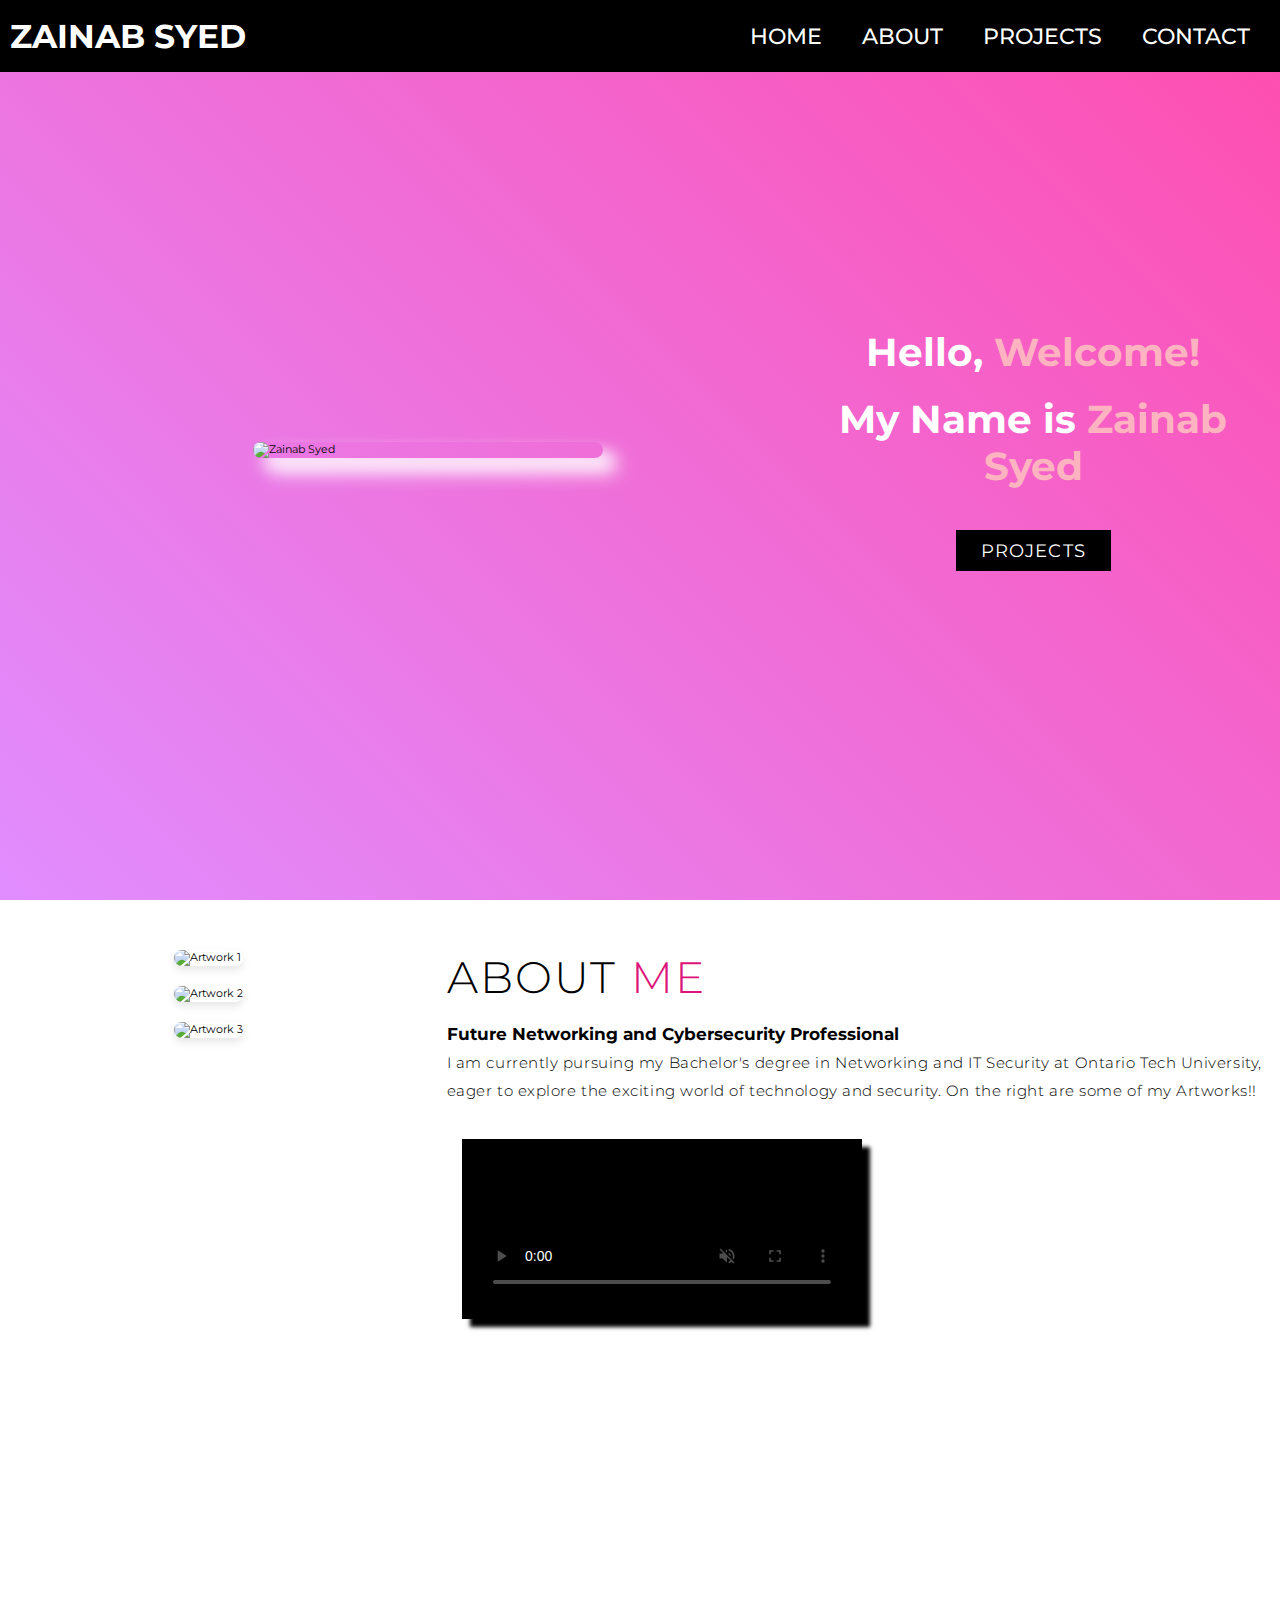
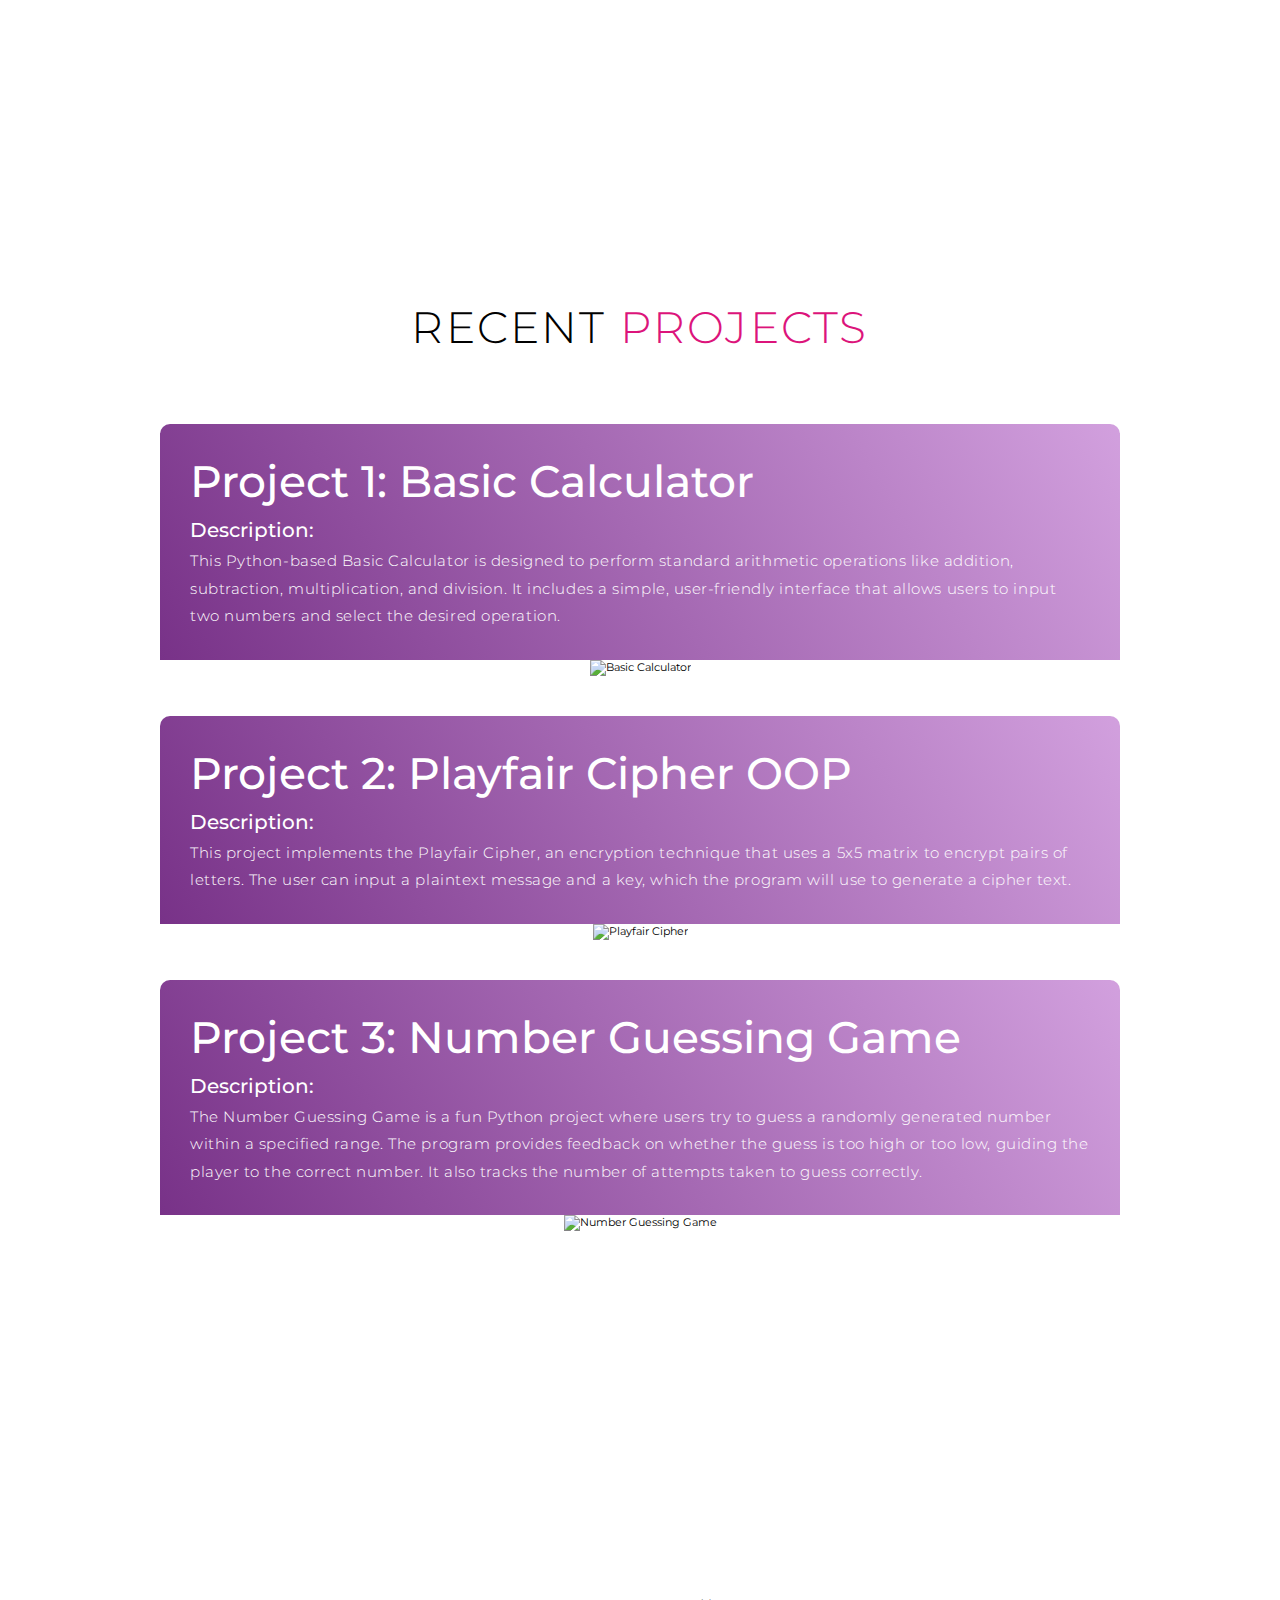
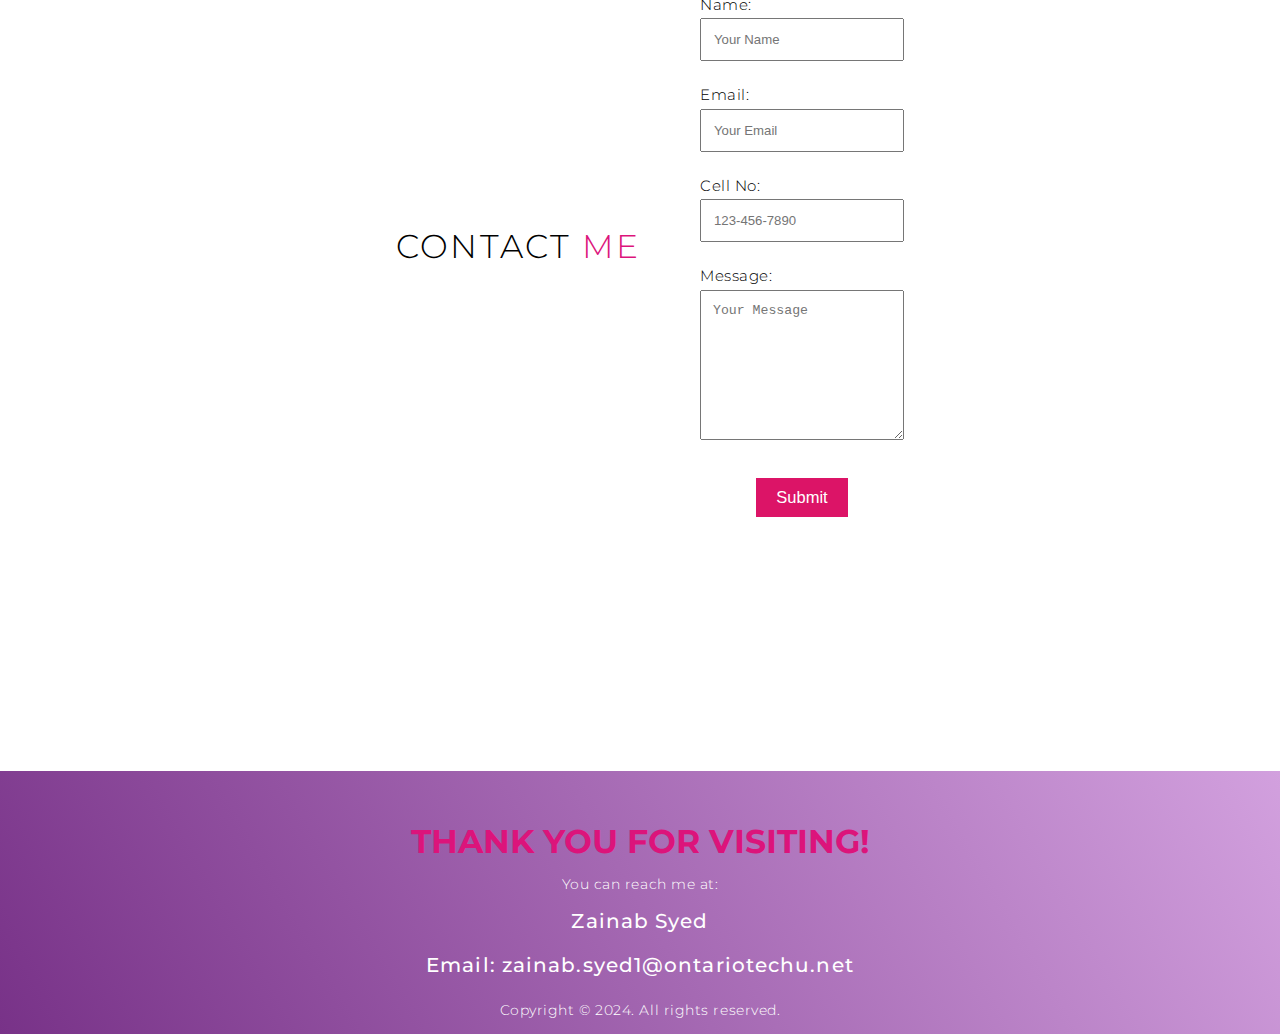
==== index.html @ e5db3ad6 "index.html" ====
<!DOCTYPE html>
<html lang="en">

<head>
    <meta charset="UTF-8" /> <!-- here is the meta info -->
    <meta name="viewport" content="width=device-width, initial-scale=1.0" />
    
    <!-- Main Stylesheet (with global styles and Google Fonts) -->
    <link rel="stylesheet" href="style.css" />

    <!-- Tablet Stylesheet (for screens max-width: 1024px) -->
    <link rel="stylesheet" href="tablet.css" media="screen and (max-width: 1024px)" />

    <!-- Mobile Stylesheet (for screens max-width: 768px) -->
    <link rel="stylesheet" href="mobile.css" media="screen and (max-width: 768px)" />

    <!-- This will be the title of my webpage -->
    <title>My Portfolio (Zainab Syed)</title>

    <!-- Incline CSS for responsive Design and Video Styling -->
    <style>
        /* Here I want the home section to be linear gradient */
        .home {
            background: linear-gradient(45deg, #e18dff, hsl(327, 100%, 65%));
        }

        /* Stack the "About" section columns vertically on smaller screen for a responsive design */
        @media (max-width: 768px) {

            .about .colLeft,
            .about .colRight {
                flex-direction: column;
            }
        }
    /*Creating Video size and background color, doing some styling for the video element*/
        video {
            width: 400px;
            padding: 15px;
            margin: 15px;
            background-color: black;
            border: 2px whitesmoke;
            box-shadow: 8px 8px 4px black;
        }
    </style>
</head>

<body>
    <!-- Start Header Section - This section contains the navigation menu and logo-->
    <header id="header">
        <div class="header container">
            <div class="navBar">
                <div class="logo">
                    <h1>Zainab Syed</h1>
                </div>
                <nav class="navList">
                    <div class="navLines">
                        <div class="bar"></div>
                    </div>
                    <ul>
                        <!-- Here are the navigation links within this unordered list -->
                        <li><a href="#home" class="navLink scrollto active"> <span>Home</span></a></li>
                        <li><a href="#about" class="navLink scrollto"><span>About</span></a></li>
                        <li><a href="#projects" class="navLink scrollto"> <span>Projects</span></a></li>
                        <li><a href="#contact" class="navLink scrollto"> <span>Contact</span></a></li>
                    </ul>
                </nav>
            </div>
        </div>
    </header>
    <!-- End Header -->
    
    <!-- Home Section - Includes the Introduction and an image of me-->
    <section id="home" class="home">
        <div class="home container">
            <!-- Left side: Image -->
            <div class="home-left">
                <img src="IMG_8223.PNG" alt="Zainab Syed" class="profile-img">

            </div>
            <!-- Right side: The introduction text and Button -->
            <div class="home-right">
                <h1 class="heading1">Hello, <span>Welcome!</span></h1>
                <h1 class="heading2">My Name is <span>Zainab Syed</span></h1>
                <a href="#projects" class="btn">Projects</a>
            </div>
        </div>
    </section>
    <!-- End Home Section -->

    <!-- About Section - this will include some personal info about me, include some of my artworks-->
    <section id="about">
        <div class="about container">
            <div class="colLeft">
                <!-- This section will be my artworks, linked them -->
                <h2 class="artworks-title"></h2>
                <div class="artwork-images">
                    <img src="IMG_0748 (1).PNG" alt="Artwork 1" class="artwork-img">
                    <img src="IMG_0749.PNG" alt="Artwork 2" class="artwork-img">
                    <img src="IMG_0750.PNG" alt="Artwork 3" class="artwork-img">
                </div>
            </div>
            <div class="colRight">
                <!-- here there will be some personal info (mostly in the video) but will talk about my current education-->
                <h1 class="sectionTitle">About <span>Me</span></h1>
                <article>
                    <h2>Future Networking and Cybersecurity Professional</h2>
                    <p>I am currently pursuing my Bachelor's degree in Networking and IT Security at Ontario Tech
                        University, eager to explore the exciting world of technology and security.

                        On the right are some of my Artworks!!</p>
                </article>
                <!-- End About Section -->

                <!-- Video Section, this is where I add my intro video -->
                <video controls muted poster="poster-image.jpg">
                    <source src="./video/IMG_0743.mp4" type="video/mp4">
                </video>
            </div>
        </div>
    </section>
    <!-- End the About section -->


    <!-- Projects Section - Here will showcase some of my recent projects done in Python -->
    <section id="projects">
        <div class="projects container">
            <div class="projectsHeader">
                <h1 class="sectionTitle">Recent <span>Projects</span></h1>
            </div>
            <div class="allProjects">
                <!-- My first project is the basic calculator -->
                <div class="projectItem">
                    <div class="projectInfo">
                        <h1>Project 1: Basic Calculator</h1>
                        <h2>Description:</h2>
                        <p>This Python-based Basic Calculator is designed to perform standard arithmetic operations like
                            addition, subtraction, multiplication, and division. It includes a simple, user-friendly
                            interface that allows users to input two numbers and select the desired operation.
                        </p>
                    </div>
                    <div class="projectImg"> <!-- the image to my first project -->
                        <img src="Project 1.png" alt="Basic Calculator" />
                    </div>
                </div>
                <div class="projectItem">
                    <div class="projectInfo">
                        <h1>Project 2: Playfair Cipher OOP</h1>
                        <h2>Description:</h2>
                        <p>This project implements the Playfair Cipher, an encryption technique that uses a 5x5 matrix
                            to encrypt pairs of letters. The user can input a plaintext message and a key, which the
                            program will use to generate a cipher text.</p>
                    </div>
                    <!-- My second project is Playfair Cipher -->
                    <div class="projectImg">
                        <img src="Project 2.png" alt="Playfair Cipher" />
                    </div>
                </div>
                <!-- My third project is a Number Guessing Game!!:) -->
                <div class="projectItem">
                    <div class="projectInfo">
                        <h1>Project 3: Number Guessing Game</h1>
                        <h2>Description:</h2>
                        <p>The Number Guessing Game is a fun Python project where users try to guess a randomly
                            generated number within a specified range. The program provides feedback on whether the
                            guess is too high or too low, guiding the player to the correct number. It also tracks the
                            number of attempts taken to guess correctly.
                        </p>
                    </div>
                    <div class="projectImg">
                        <img src="Project 3.png" alt="Number Guessing Game" />
                    </div>
                </div>
            </div>
        </div>
    </section>
    <!-- End Projects Section -->

    <!-- Contact Section - this will allow the visitors to send messages -->
    <section id="contact">
        <div class="contact container">
            <!-- The title at the top -->
            <div class="contactTitle">
                <h1 class="sectionTitle">Contact <span>Me</span></h1>
            </div>

            <!-- Contact Form -->
            <div class="contactItems">
                <div class="contactItem">
                    <div class="contactInfo">
                        <form action="#" method="post" class="phpEmailForm">
                            <p>Name:</p>
                            <input type="text" name="name" placeholder="Your Name" required />
                            <p>Email:</p>
                            <input type="email" name="email" placeholder="Your Email" required />
                            <p>Cell No:</p>
                            <input type="tel" name="cell" placeholder="123-456-7890" required
                                pattern="[0-9]{3}-[0-9]{3}-[0-9]{4}" />
                            <p>Message:</p>
                            <textarea style="height: 150px" name="message" placeholder="Your Message"
                                required></textarea>
                            <div class="button">
                                <button class="button" type="submit">Submit</button>
                            </div>
                        </form>
                    </div>
                </div>
            </div>
        </div>
    </section>
    <!-- end the contacts section -->

    <!-- Footer Section - Contact info and the Copyright -->
    <footer id="footer">
        <div class="footer container">
            <div class="logo">
                <h1><span>Thank You for Visiting!</span></h1>
                <p>You can reach me at:</p>
            </div>
            <h2>Zainab Syed</h2>
            <h2>Email: zainab.syed1@ontariotechu.net</h2>
            <p>Copyright © 2024. All rights reserved.</p>
        </div>
    </footer>
    <!-- End Footer -->

    <!-- JavaScript for the navigation bar and scrolling effects -->
    <script>
        //toggle mobile navigation menu
        const navLines = document.querySelector(".header .navBar .navList .navLines");
        const menuItem = document.querySelectorAll(".header .navBar .navList ul li a");
        const head = document.querySelector(".header.container");
        const mobileMenu = document.querySelector(".header .navBar .navList ul");

        navLines.addEventListener("click", () => {
            navLines.classList.toggle("active");
            mobileMenu.classList.toggle("active");
        });

        //here we change the header background color on scroll
        document.addEventListener("scroll", () => {
            var scrollPosition = window.scrollY;
            if (scrollPosition < 250) {
                head.style.backgroundColor = "transparent";
            } else {
                head.style.backgroundColor = "#29323c";
            }
        });

        //here we close mobile menu when a navigation link is clicked
        menuItem.forEach((item) => {
            item.addEventListener("click", () => {
                mobileMenu.classList.toggle("active");
                navLines.classList.toggle("active");
            });
        });
    </script>
</body>
</html>
<!-- end of my portfolio:) -->
---- style.css ----
@import "https://fonts.googleapis.com/css?family=Montserrat:300,400,700&display=swap";

* {
    box-sizing: border-box;
    padding: 0;
    margin: 0;
}

html {
    font-size: 11px;
    scroll-behavior: smooth;
    font-family: "Montserrat", sans-serif;
}

.container {
    min-height: 100vh;
    width: 100%;
    align-items: center;
    justify-content: center;
    display: flex;
}

a {
    text-decoration: none;
}

img {
    object-fit: cover;
    height: 100%;
    width: 100%;
}

p {
    color: black;
    font-size: 1.4rem;
    line-height: 2.5rem;
    font-weight: 300;
    margin-top: 5px;
    letter-spacing: 0.05rem;
}

.sectionTitle {
    font-size: 4rem;
    font-weight: 300;
    color: black;
    margin-bottom: 10px;
    text-transform: uppercase;
    letter-spacing: 0.2rem;
    text-align: center;
}

.sectionTitle span {
    color: rgb(220, 20, 123);
}

.btn {
    display: inline-block;
    padding: 10px 30px;
    color: white;
    background-color: transparent;
    border: 2px solid #650a80;
    font-size: 2rem;
    text-transform: uppercase;
    letter-spacing: 0.1rem;
    margin-top: 30px;
    transition: 0.3s ease;
    transition-property: background-color, color;
}

.btn:hover {
    color: white;
    background-color: rgb(220, 20, 103);
}

.logo h1 {
    font-size: 3rem;
    text-transform: uppercase;
    color: white;
}

.logo h1 span {
    color: rgb(220, 20, 123);
}

/* Header section */
#header {
    position: fixed;
    z-index: 1000;
    left: 0;
    top: 0;
    width: 100vw;
    height: auto;
    background-color: black;
    /* Set top bar to black */
}

#header .header {
    min-height: 8vh;
}

#header .navBar {
    display: flex;
    align-items: center;
    justify-content: space-between;
    width: 100%;
    height: 100%;
    max-width: 1300px;
    padding: 0 10px;
}

#header .navList ul {
    list-style: none;
    display: flex;
    flex-direction: row;
}

#header .navList ul a {
    font-size: 2rem;
    font-weight: 500;
    text-decoration: none;
    color: white;
    text-transform: uppercase;
    padding: 20px;
    display: block;
}

#header .navList ul li:hover a {
    color: rgb(220, 20, 163);
}
/*End header Section*/

/*Home Section*/
.home.container {
    display: flex;
    justify-content: space-between;
    /* Ensures space between image and text */
    align-items: center;
    /* Centers content vertically */
    padding: 50px;
    /* Add padding around the content */
    height: 100vh;
    /* Full viewport height */
}

/* Left side: Image container */
.home-left {
    flex: 1;
    /* Takes up equal space on the left */
    display: flex;
    justify-content: center;
    align-items: center;
}

.home-left .profile-img {
    max-width: 100%;
    /* Ensures the image is responsive */
    height: auto;
    border-radius: 10px;
    /*adds rounded corners */
    max-width: 350px;
    /* Adjust the maximum width of the image */
}

/* Right side - Text and button container */
.home-right {
    flex: 0.5;
    /* Takes up equal space on the right */
    text-align: center;
    /* Aligns text to the right */
}

/* Adjusted the font size for both headings */
#home .heading1,
#home .heading2 {
    margin-bottom: 20px;
    /* Increased spacing between headings */
    color: white;
    font-size: 3.5rem;
    /* Slightly smaller font size */
    font-weight: bold;
}

/* Styling for the button */
#home .btn {
    margin-top: 20px;
    padding: 10px 25px;
    font-size: 1.6rem;
    color: white;
    background-color: rgb(0, 0, 0);
    border: none;
    text-transform: uppercase;
    transition: background-color 0.3s ease;
}

#home .btn:hover {
    background-color: rgb(220, 20, 103);
}

/* Media query for responsiveness on smaller screens */
@media (max-width: 768px) {
    .home.container {
        flex-direction: column;
        /* Stacks content vertically on smaller screens */
    }

    .home-right {
        text-align: center;
        /* Centers text on smaller screens */
    }

    .home-left {
        margin-bottom: 20px;
        /* Adds space below the image on small screens */
    }
}

/* Home Section Styles */

/* White and Pink Shadow for Image in Home Page */
.home-left img {
    max-width: 500px;
    /* Ensure the image is responsive */
    height: auto;
    border-radius: 10px;
    box-shadow: 10px 10px 15px rgba(255, 255, 255, 0.8),
        15px 15px 20px rgba(255, 255, 255, 0.8);
    /* White and pink shadow */
    margin-right: 30px;
    /* Adds space between the image and the text */
}

/* Text size increase in Home Page */
.home-right h1 {
    font-size: 7rem;
    /* Increase the size of the "Hello, Welcome" text */
    color: white;
}

.home-right h1 span {
    color: rgb(255, 179, 192);
    /* Make "Welcome" and "Zainab Syed" in pink */
}

.home-right a.btn {
    font-size: 2.5rem;
    /* Increase button text size */
    margin-top: 20px;
    padding: 15px 40px;
    border: 2px solid #ff77a0;
    /* Pink border */
    color: white;
    background-color: transparent;
}

.home-right a.btn:hover {
    background-color: #ff77a0;
    /* Pink hover effect */
    color: white;
}

/* Footer Font Color to White */
#footer h2,
#footer p,
#footer h1 {
    color: white;
    /* Ensure all footer text is white */
}

#footer h2 {
    font-size: 1.8rem;
    font-weight: 500;
    letter-spacing: 0.1rem;
    margin-top: 10px;
    margin-bottom: 10px;
}

#footer p {
    font-size: 1.3rem;
    margin-top: 10px;
}

#footer .logo h1 {
    color: white;
    /* Footer logo font in white */
}

/*End of Home Section*/

/* About Section */
/*Flexbox for aligning image and video side-by-side */
.about.container {
    display: flex;
    justify-content: space-between;
    align-items: flex-start;
    /* Align items to the top (text and video) */
    padding: 50px 0;
}

/* Left side: Image */
.colLeft {
    flex: 1;
    display: flex;
    justify-content: center;
    align-items: center;
}

.colLeft img {
    max-width: 100%;
    height: auto;
    max-width: 350px;
    border-radius: 10px;
}

.colL {
    max-width: 70%;
}

/* Right side: Video and Text */
.colRight {
    flex: 2;
    padding-left: 30px;
}

/* Text Alignment */
.colRight h1,
.colRight p {
    margin-bottom: 20px;
    text-align: left;
    /* Align text to the left */
}

/* Styling for video */
video {
    width: 100%;
    max-width: 400px;
    /* Smaller video width */
    padding: 15px;
    margin: 15px;
    background-color: rgb(250, 80, 151);
    border: 2px solid whitesmoke;
    box-shadow: 8px 8px 4px black;
}

/* Styling for artwork images */
.artwork-images {
    display: flex;
    flex-direction: column;
    gap: 20px;
    /* Space between images */
}

.artwork-img {
    max-width: 250px;
    /* Make images smaller */
    height: auto;
    border-radius: 10px;
    box-shadow: 0 4px 8px rgba(0, 0, 0, 0.1);
}

/* Media query for mobile devices */
@media (max-width: 768px) {
    .about.container {
        flex-direction: column;
    }

    .colRight {
        padding-left: 0;
        text-align: center;
    }

    .colLeft {
        margin-bottom: 20px;
    }
}

/* Projects section */
#projects .projects {
    flex-direction: column;
    max-width: 1200px;
    margin: 0 auto;
    padding: 100px 0;
}

#projects .projectsHeader h1 {
    margin-bottom: 50px;
}

#projects .allProjects {
    display: flex;
    align-items: center;
    justify-content: center;
    flex-direction: column;
}

#projects .projectItem {
    display: flex;
    align-items: center;
    justify-content: center;
    flex-direction: column;
    width: 80%;
    margin: 20px auto;
    overflow: hidden;
    border-radius: 10px;
}

#projects .projectInfo {
    padding: 30px;
    flex-basis: 50%;
    height: 100%;
    display: flex;
    align-items: flex-start;
    justify-content: center;
    flex-direction: column;
    background-image: linear-gradient(60deg, #783288 0%, #D2A0DE 100%);
    color: white;
}

#projects .projectInfo h1 {
    font-size: 4rem;
    font-weight: 500;
}

#projects .projectInfo h2 {
    font-size: 1.8rem;
    font-weight: 500;
    margin-top: 10px;
}

#projects .projectInfo p {
    color: white;
}

#projects .projectImg {
    flex-basis: 50%;
    height: 300px;
    overflow: hidden;
    position: relative;
}

#projects .projectImg img {
    transition: 0.3s ease transform;
}

#projects .projectItem:hover .projectImg img {
    transform: scale(1.1);
}
/* End Projects Section */

/* Contact Section */
#contact {
    padding: 60px 0;
}

#contact .contactTitle {
    margin-bottom: 20px;
    display: flex;
    justify-content: flex-start;
    /* Align the "Contact Me" title to the left */
    padding-left: 20px;
    /* Add padding to shift it away from the edge */
}

#contact .sectionTitle {
    font-size: 3rem;
    text-transform: uppercase;
    text-align: left;
    /* Align text to the left */
    margin-right: 40px;
    /* Increase margin to move it further from the form */
}

/* Align form elements to the left and center button */
#contact .contactItems {
    display: flex;
    flex-direction: column;
    align-items: flex-start;
    /* Align form to the left */
    margin-left: 20px;
    /* Adjust margin to move form closer to the center */
}

#contact .phpEmailForm {
    width: 100%;
    max-width: 600px;
    margin: 0;
    /* Remove auto margin */
}

/* Style the input fields */
#contact .phpEmailForm input,
#contact .phpEmailForm textarea {
    width: 100%;
    margin-bottom: 15px;
    padding: 12px;
    font-size: 1.2rem;
}

/* Center the submit button */
#contact .phpEmailForm button {
    padding: 10px 20px;
    font-size: 1.5rem;
    background-color: rgb(220, 20, 103);
    color: white;
    border: none;
    cursor: pointer;
    display: block;
    margin: 20px auto;
    /* Center the button and add spacing above */
}

#contact .phpEmailForm button:hover {
    background-color: rgb(176, 44, 125);
}
/* End Footer Section */

/* Footer */
#footer {
    background-image: linear-gradient(60deg, #783288 0%, #D2A0DE 100%);
}

#footer .footer {
    min-height: 200px;
    flex-direction: column;
    padding-top: 50px;
    padding-bottom: 10px;
    display: flex;
    /* Use flexbox for centering */
    align-items: center;
    /* Center items horizontally */
    justify-content: center;
    /* Center items vertically */
}

#footer h1 {
    color: #000000;
}

#footer h2 {
    color: white;
    font-weight: 500;
    font-size: 1.8rem;
    letter-spacing: 0.1rem;
    margin-top: 10px;
    margin-bottom: 10px;
    text-align: center;
    /* Ensure text is centered */
}

#footer p {
    color: white;
    font-size: 1.3rem;
    text-align: center;
    /* Center the paragraph text */
}

/* Keyframes */
@keyframes text_reveal_box {
    50% {
        width: 100%;
        left: 0;
    }

    100% {
        width: 0;
        left: 100%;
    }
}

@keyframes text_reveal {
    100% {
        color: white;
    }
}

@keyframes text_reveal_name {
    100% {
        color: rgb(255, 255, 255);
        font-weight: 500;
    }
}
---- tablet.css ----
@media (max-width: 1024px) {

    /* Ensure container stack properly for tablet sizes */
    .home.container {
        flex-direction: row;
        padding: 20px;
    }

    /* Adjust image and text sizes for tablets */
    .home-left .profile-img {
        max-width: 250px;
    }

    .home-right h1 {
        font-size: 5rem;
    }

    /* Center text for about section on tablets */
    .colLeft img {
        max-width: 300px;
    }

    .colRight {
        text-align: center;
    }

    /* Make buttons smaller */
    .home-right a.btn {
        font-size: 2rem;
        padding: 10px 30px;
    }
}
---- mobile.css ----
@media (max-width: 768px) {

    /* Stack home section content vertically */
    .home.container {
        flex-direction: column;
        padding: 20px;
    }

    /* Adjust image and text alignment for smaller screens */
    .home-left {
        margin-bottom: 20px;
    }

    .home-left .profile-img {
        max-width: 100%;
        height: auto;
    }

    .home-right h1 {
        font-size: 4rem;
    }

    /* Center text and reduce spacing */
    .home-right {
        text-align: center;
        margin-top: 20px;
    }

    /* About section adjustments */
    .about.container {
        flex-direction: column;
    }

    .colLeft {
        margin-bottom: 20px;
    }

    .colRight {
        padding-left: 0;
        text-align: center;
    }

    /* Adjust project images */
    .projectImg {
        height: auto;
        width: 100%;
    }
}
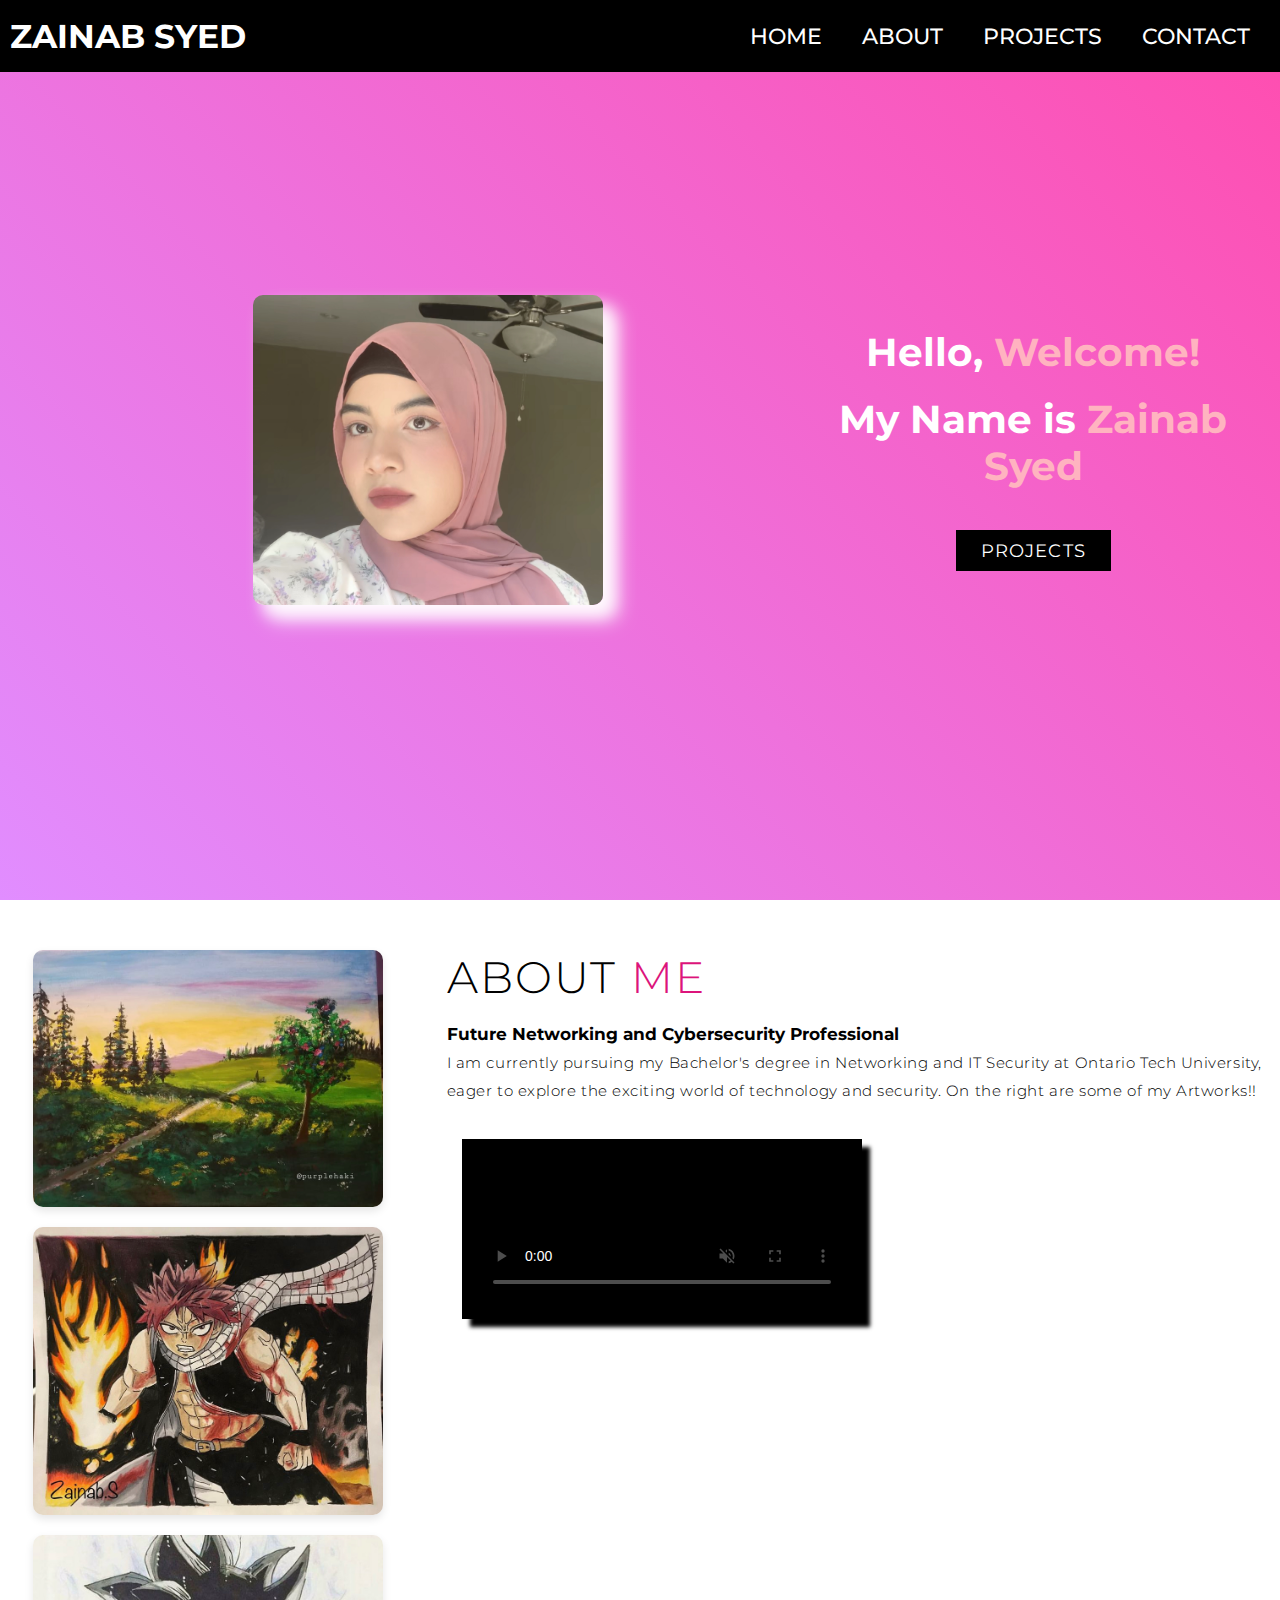
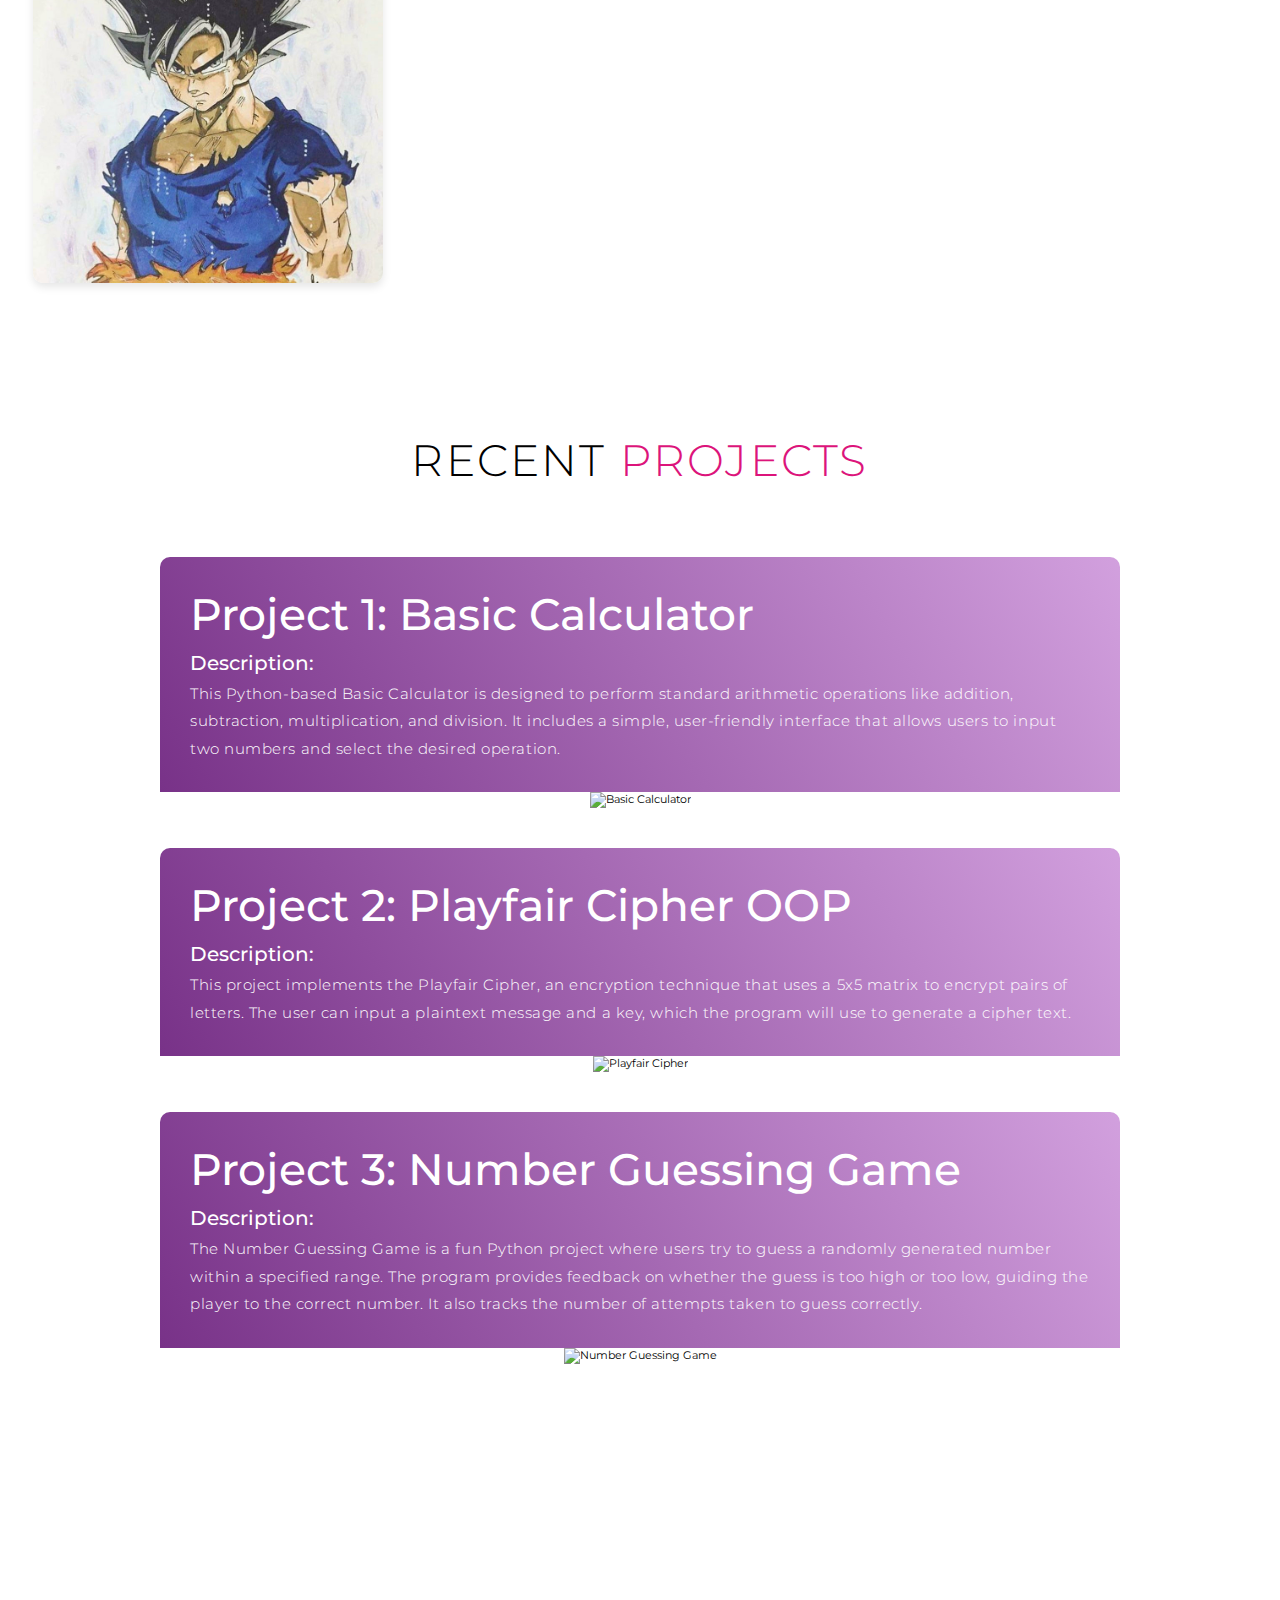
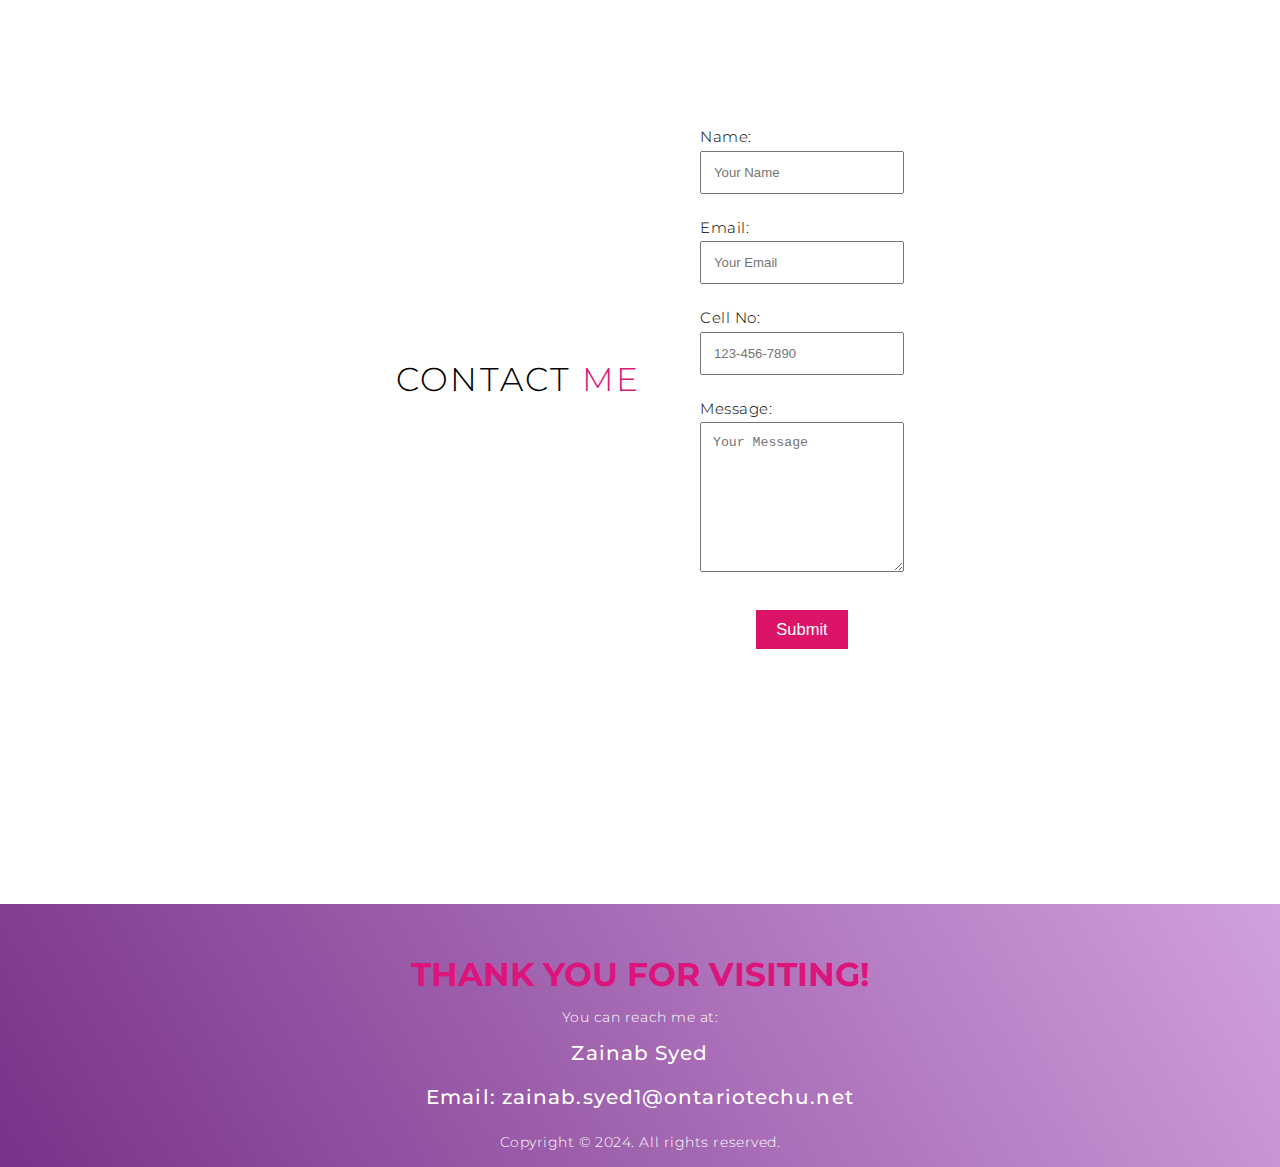
==== commit 5edf5d6f: "index.html" ====
--- a/index.html
+++ b/index.html
@@ -113,7 +113,7 @@
 
                 <!-- Video Section, this is where I add my intro video -->
                 <video controls muted poster="poster-image.jpg">
-                    <source src="./video/IMG_0743.mp4" type="video/mp4">
+                    <source src="Intro Video.mp4" type="video/mp4">
                 </video>
             </div>
         </div>
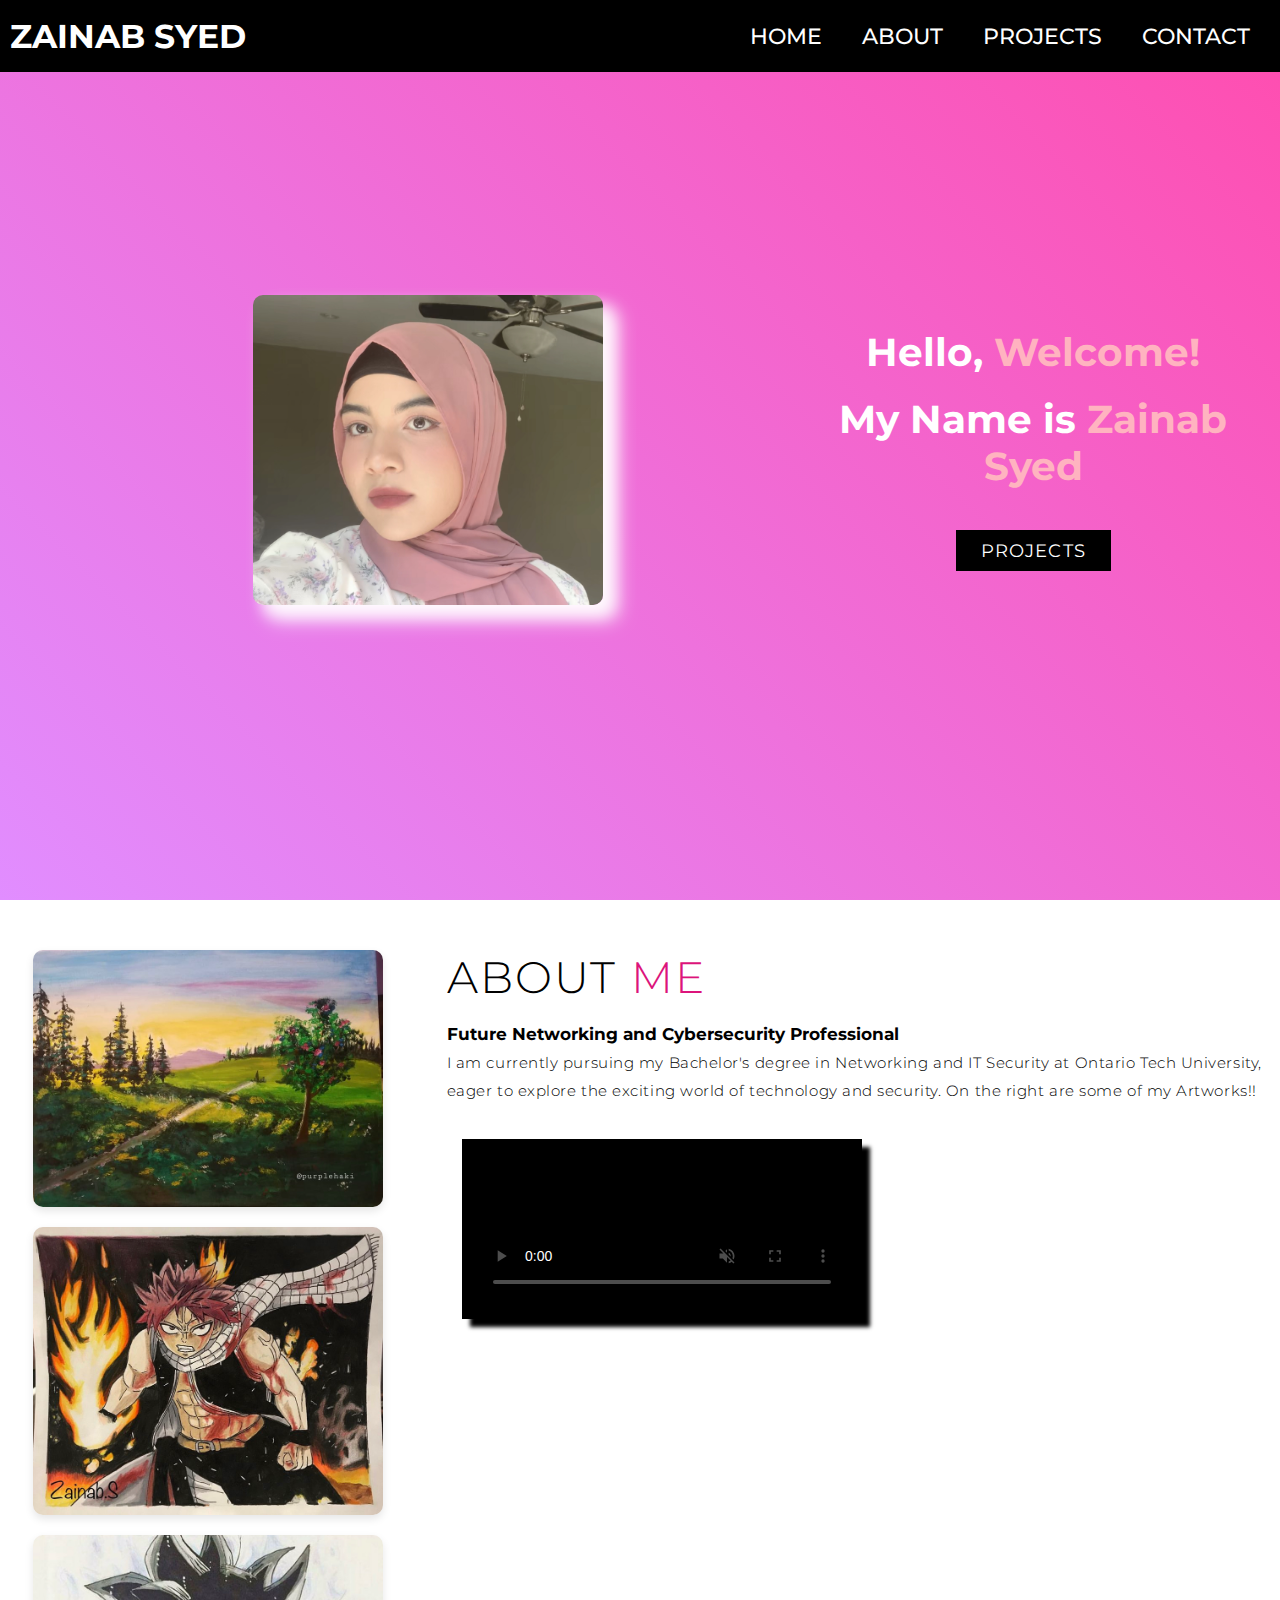
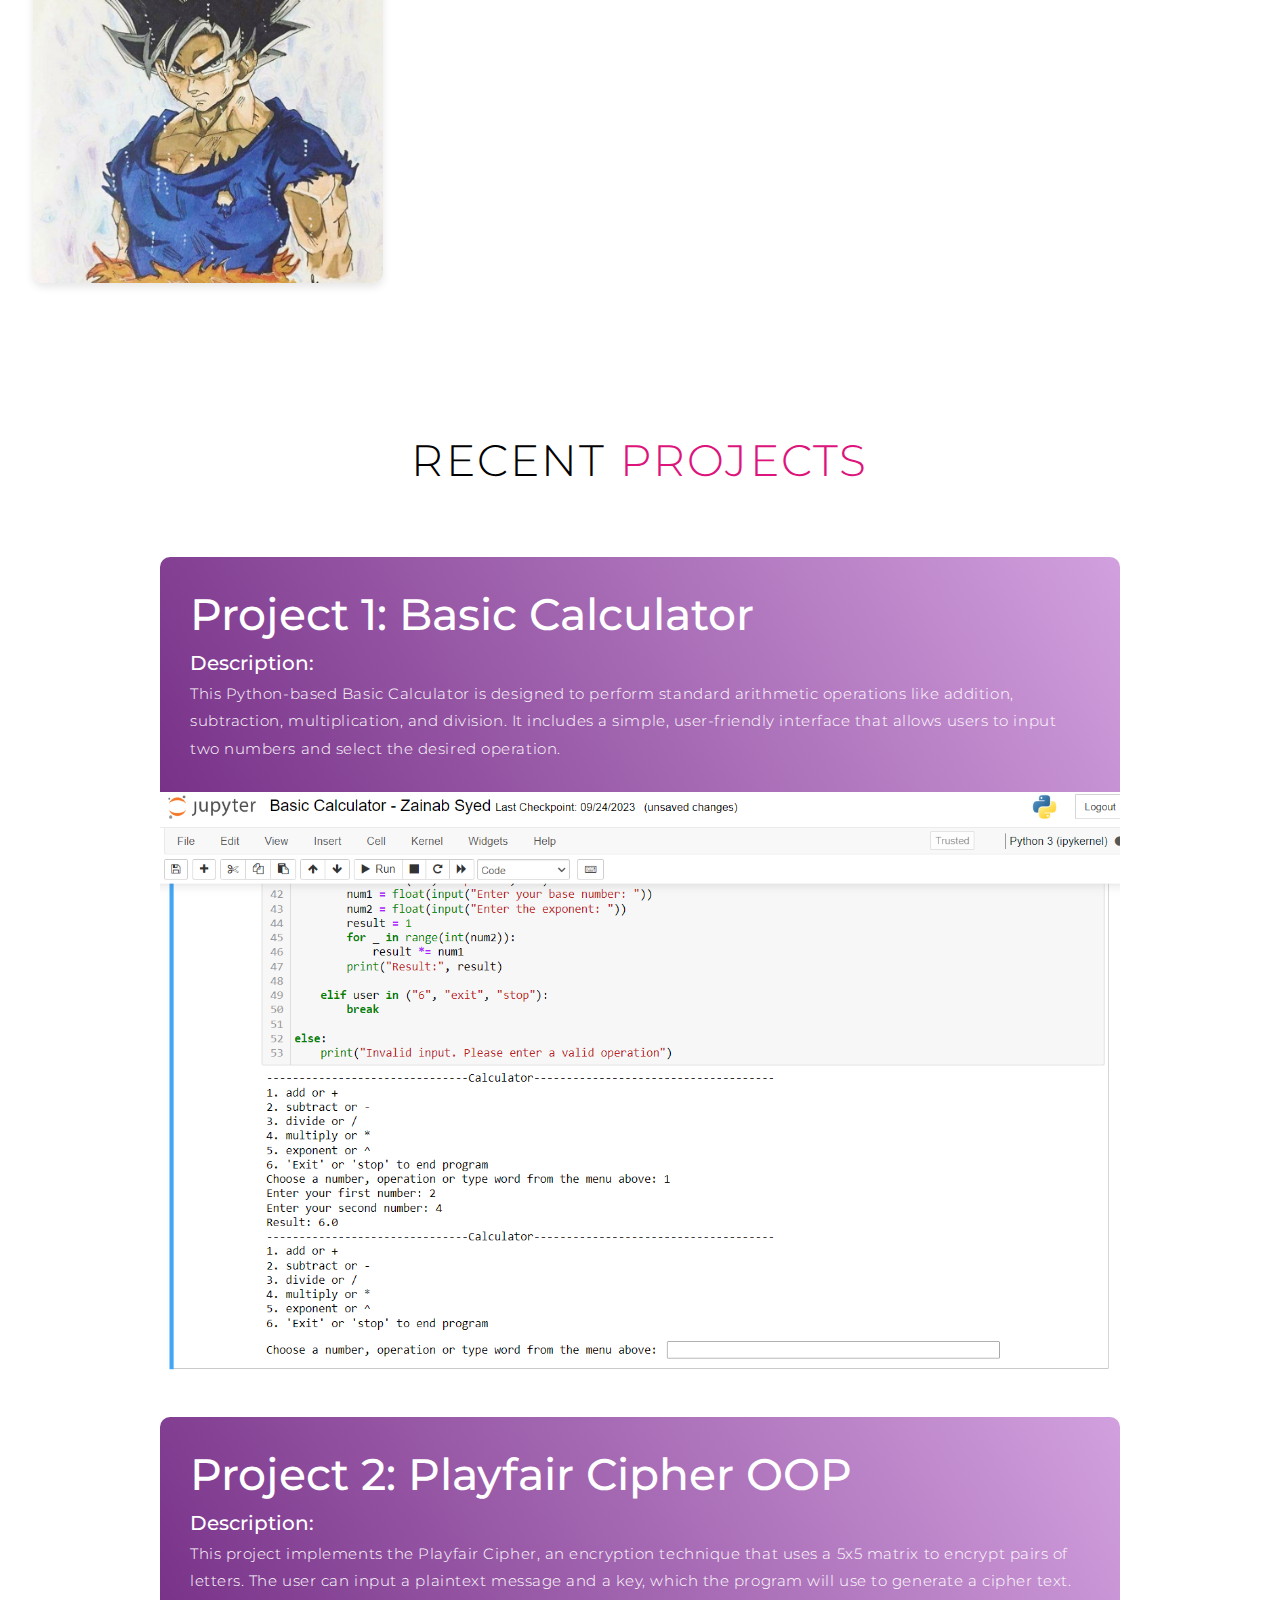
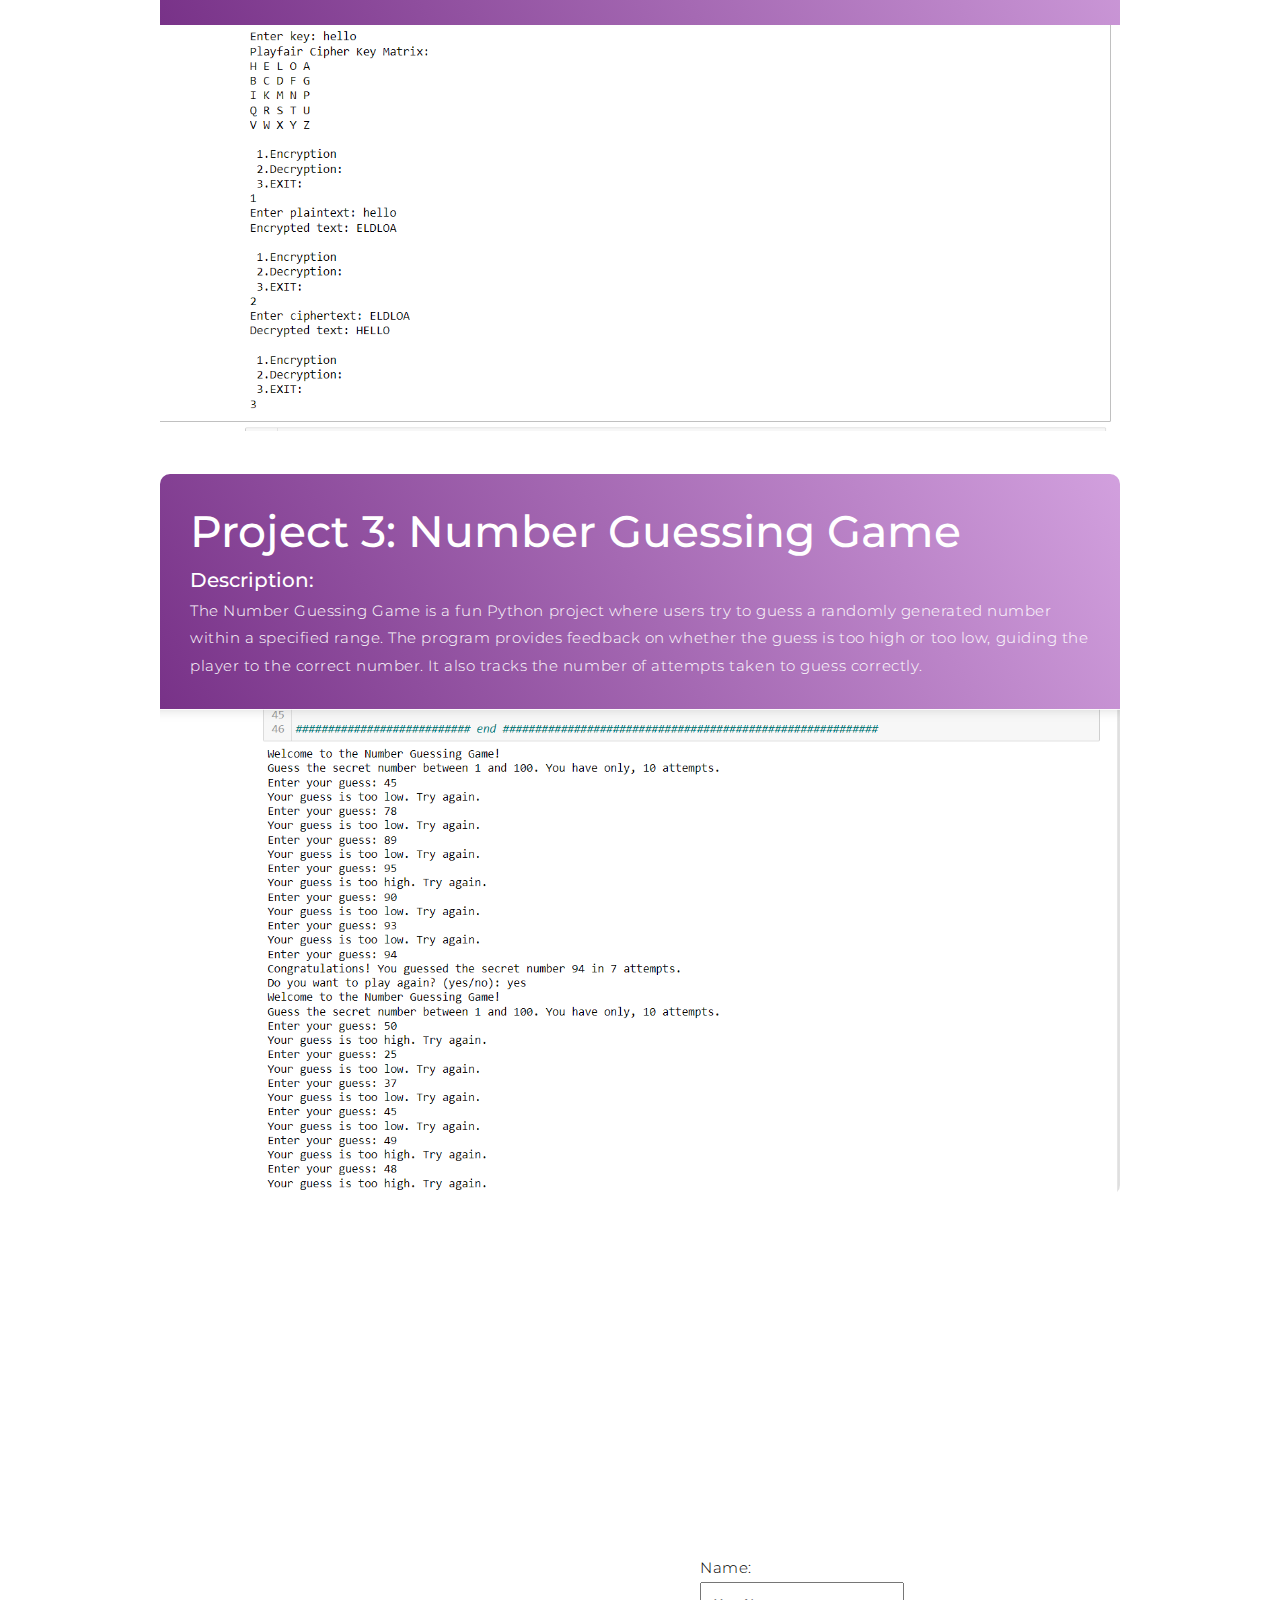
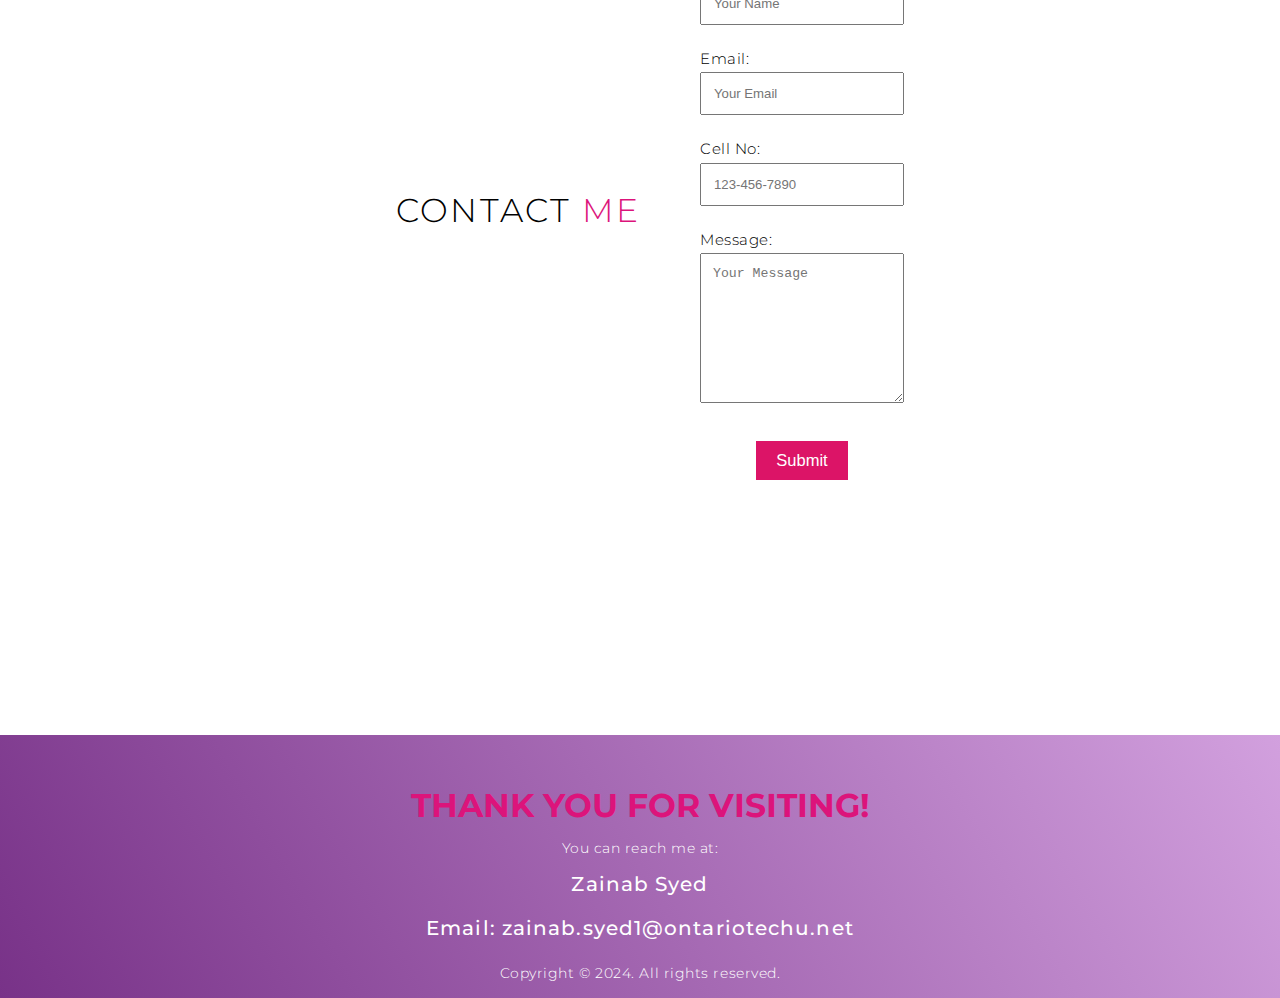
==== commit 2af0a0fb: "Update index.html" ====
--- a/index.html
+++ b/index.html
@@ -92,9 +92,8 @@
         <div class="about container">
             <div class="colLeft">
                 <!-- This section will be my artworks, linked them -->
-                <h2 class="artworks-title"></h2>
                 <div class="artwork-images">
-                    <img src="IMG_0748 (1).PNG" alt="Artwork 1" class="artwork-img">
+                    <img src="IMG_0748.PNG" alt="Artwork 1" class="artwork-img">
                     <img src="IMG_0749.PNG" alt="Artwork 2" class="artwork-img">
                     <img src="IMG_0750.PNG" alt="Artwork 3" class="artwork-img">
                 </div>
@@ -113,7 +112,7 @@
 
                 <!-- Video Section, this is where I add my intro video -->
                 <video controls muted poster="poster-image.jpg">
-                    <source src="Intro Video.mp4" type="video/mp4">
+                    <source src="IntroVideo.mp4" type="video/mp4">
                 </video>
             </div>
         </div>
@@ -139,7 +138,7 @@
                         </p>
                     </div>
                     <div class="projectImg"> <!-- the image to my first project -->
-                        <img src="Project 1.png" alt="Basic Calculator" />
+                        <img src="Project1.png" alt="Basic Calculator" />
                     </div>
                 </div>
                 <div class="projectItem">
@@ -152,7 +151,7 @@
                     </div>
                     <!-- My second project is Playfair Cipher -->
                     <div class="projectImg">
-                        <img src="Project 2.png" alt="Playfair Cipher" />
+                        <img src="Project2.png" alt="Playfair Cipher" />
                     </div>
                 </div>
                 <!-- My third project is a Number Guessing Game!!:) -->
@@ -167,7 +166,7 @@
                         </p>
                     </div>
                     <div class="projectImg">
-                        <img src="Project 3.png" alt="Number Guessing Game" />
+                        <img src="Project3.png" alt="Number Guessing Game" />
                     </div>
                 </div>
             </div>
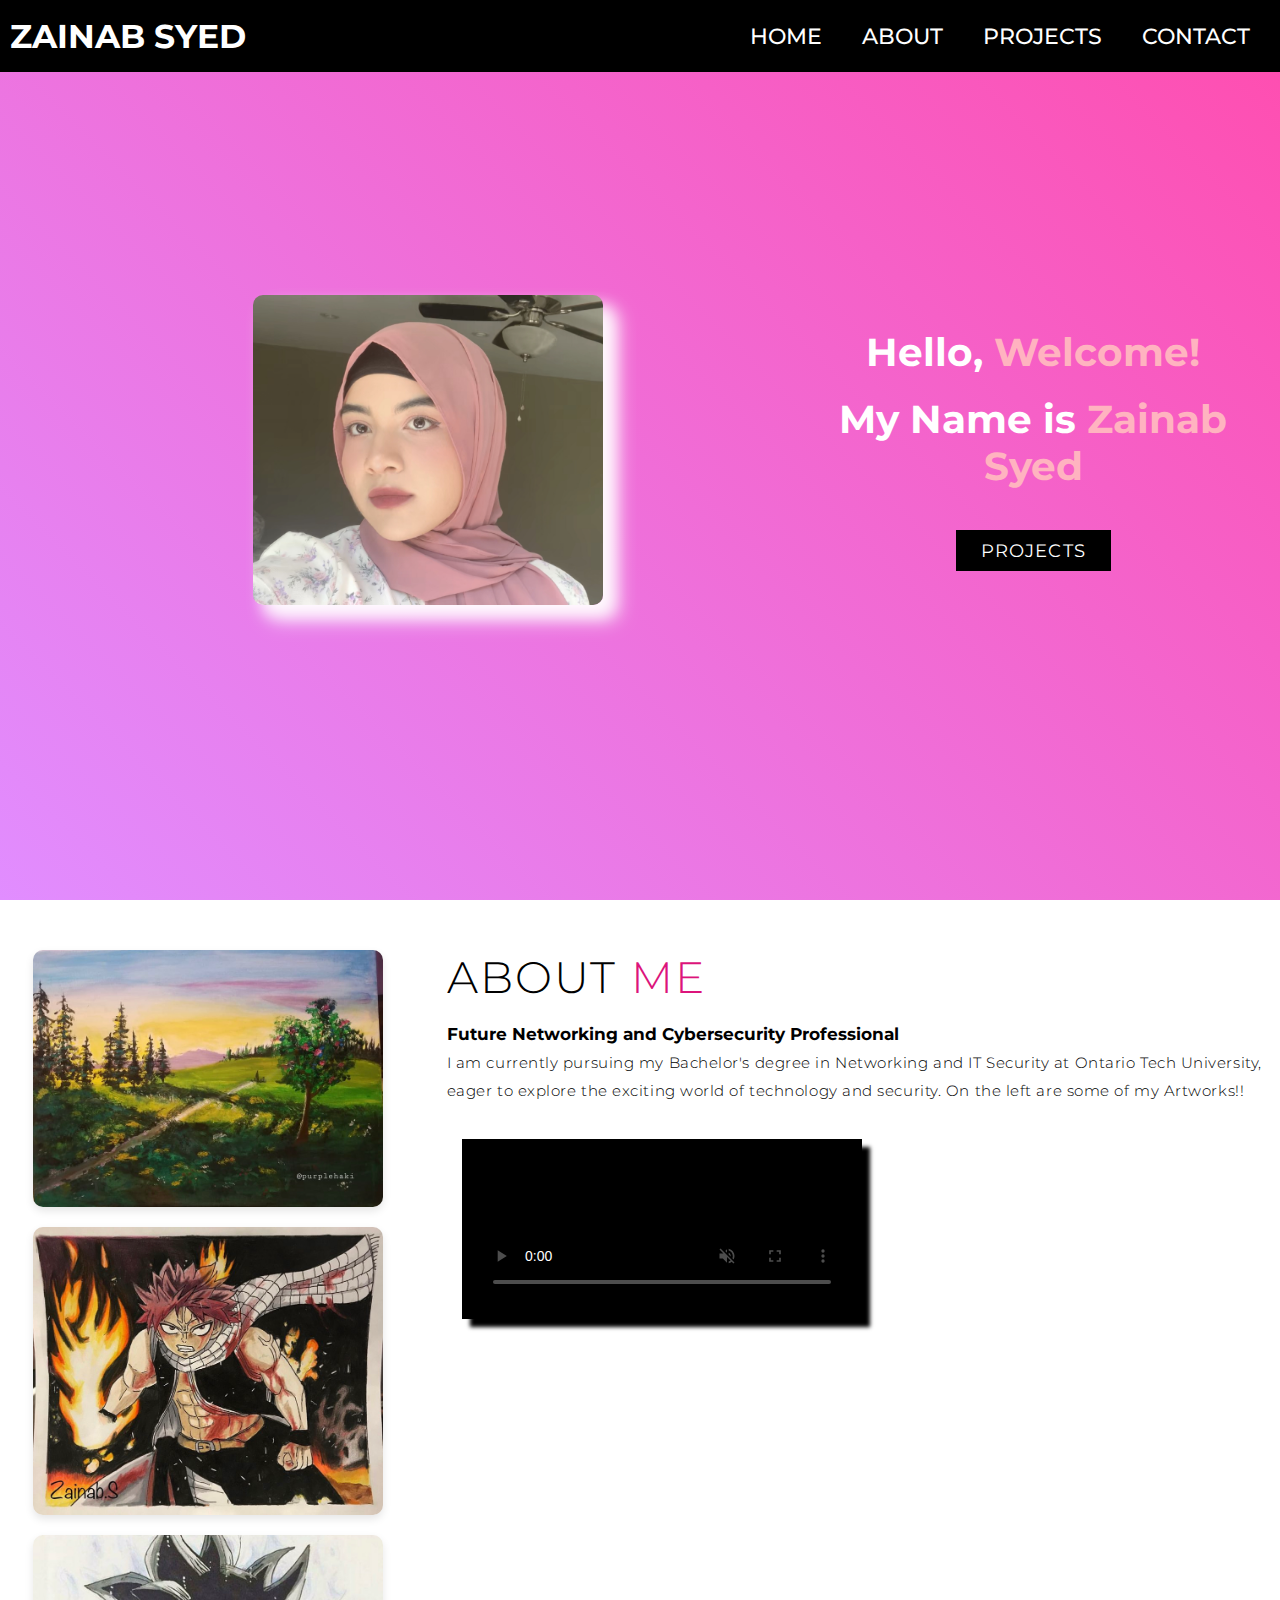
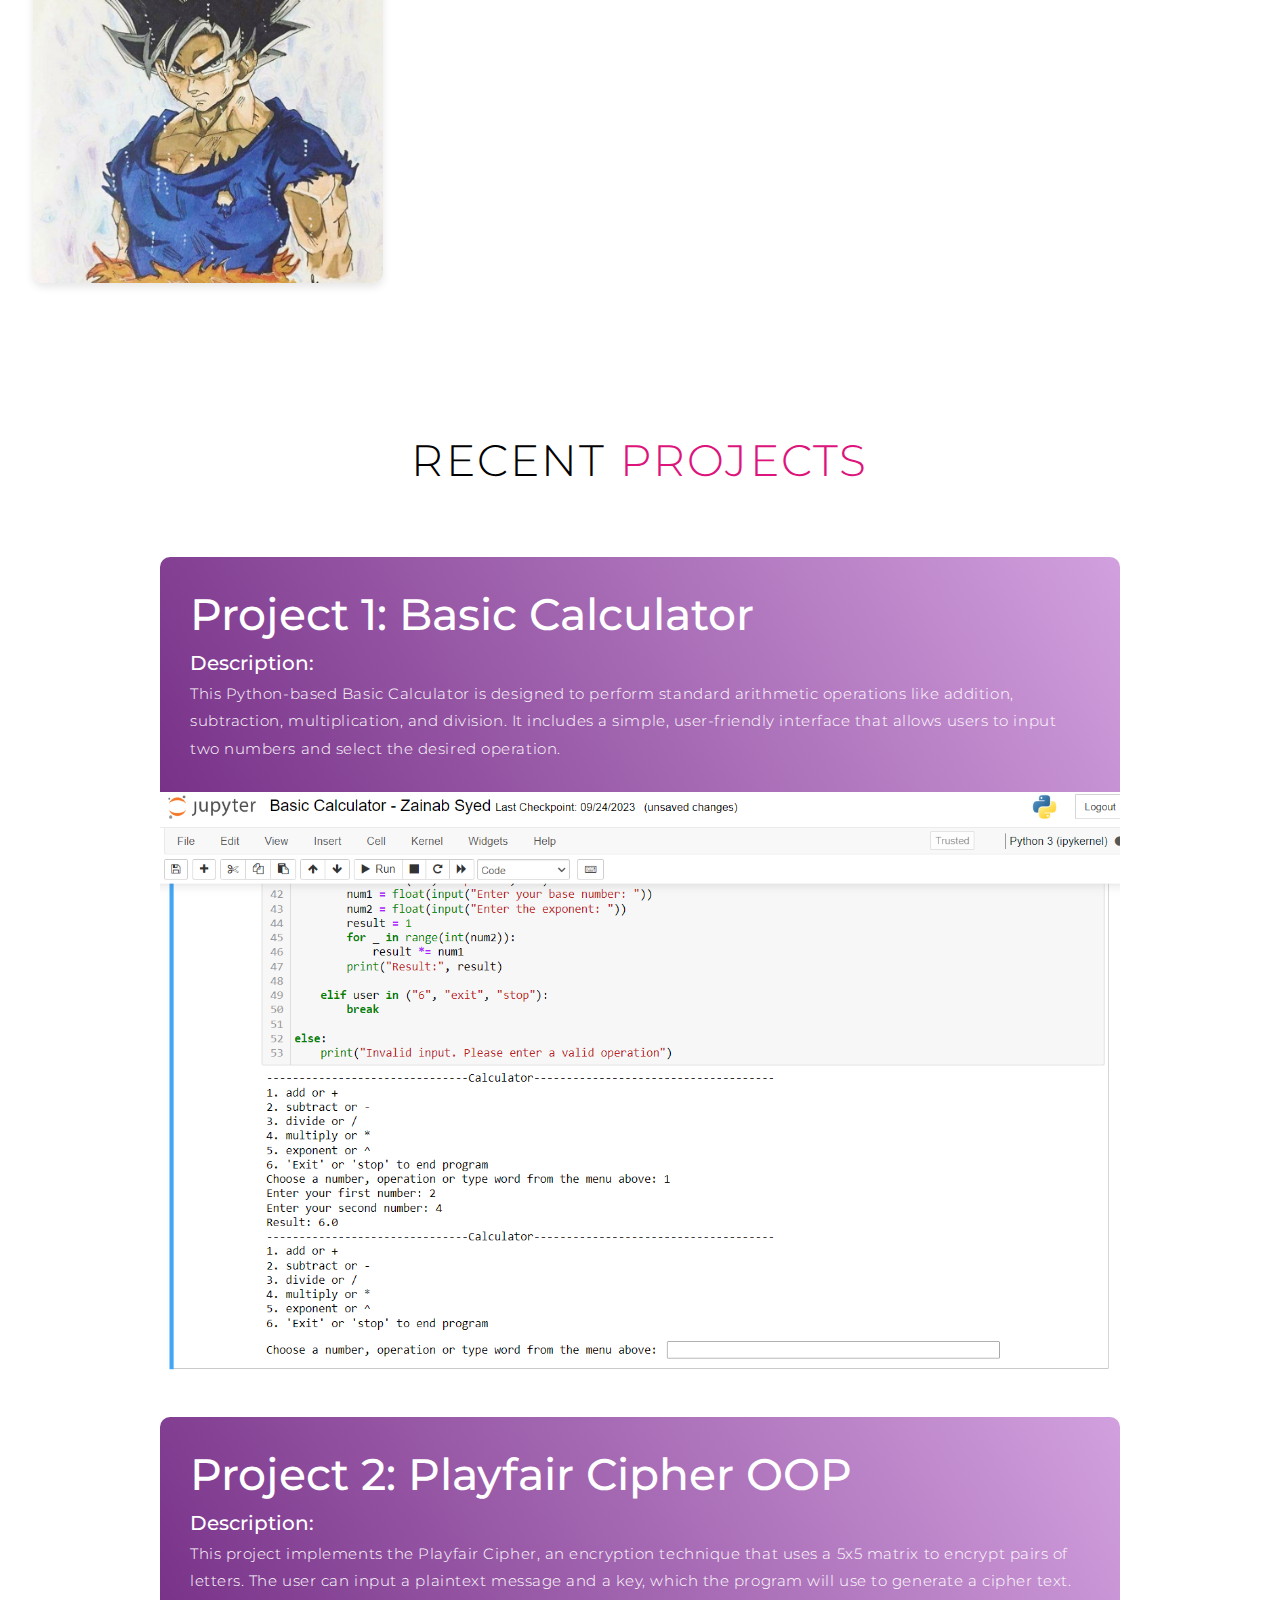
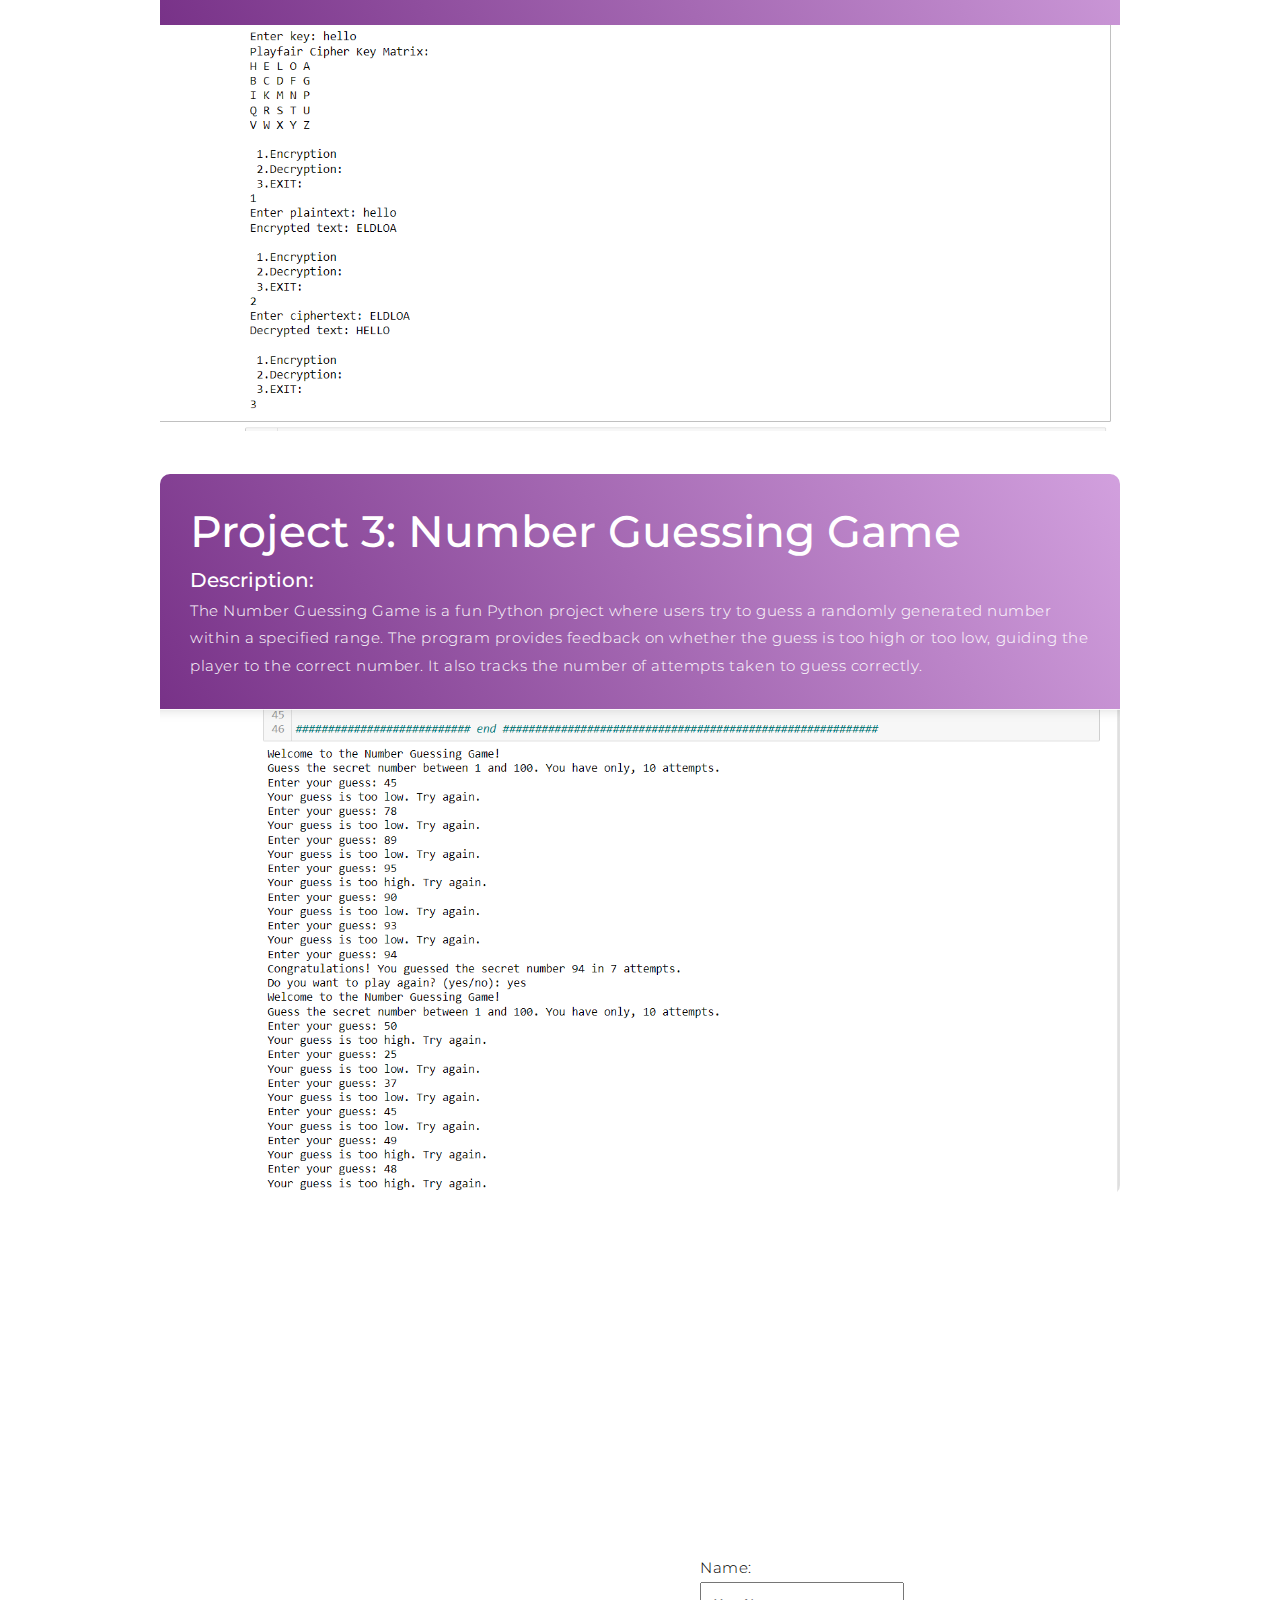
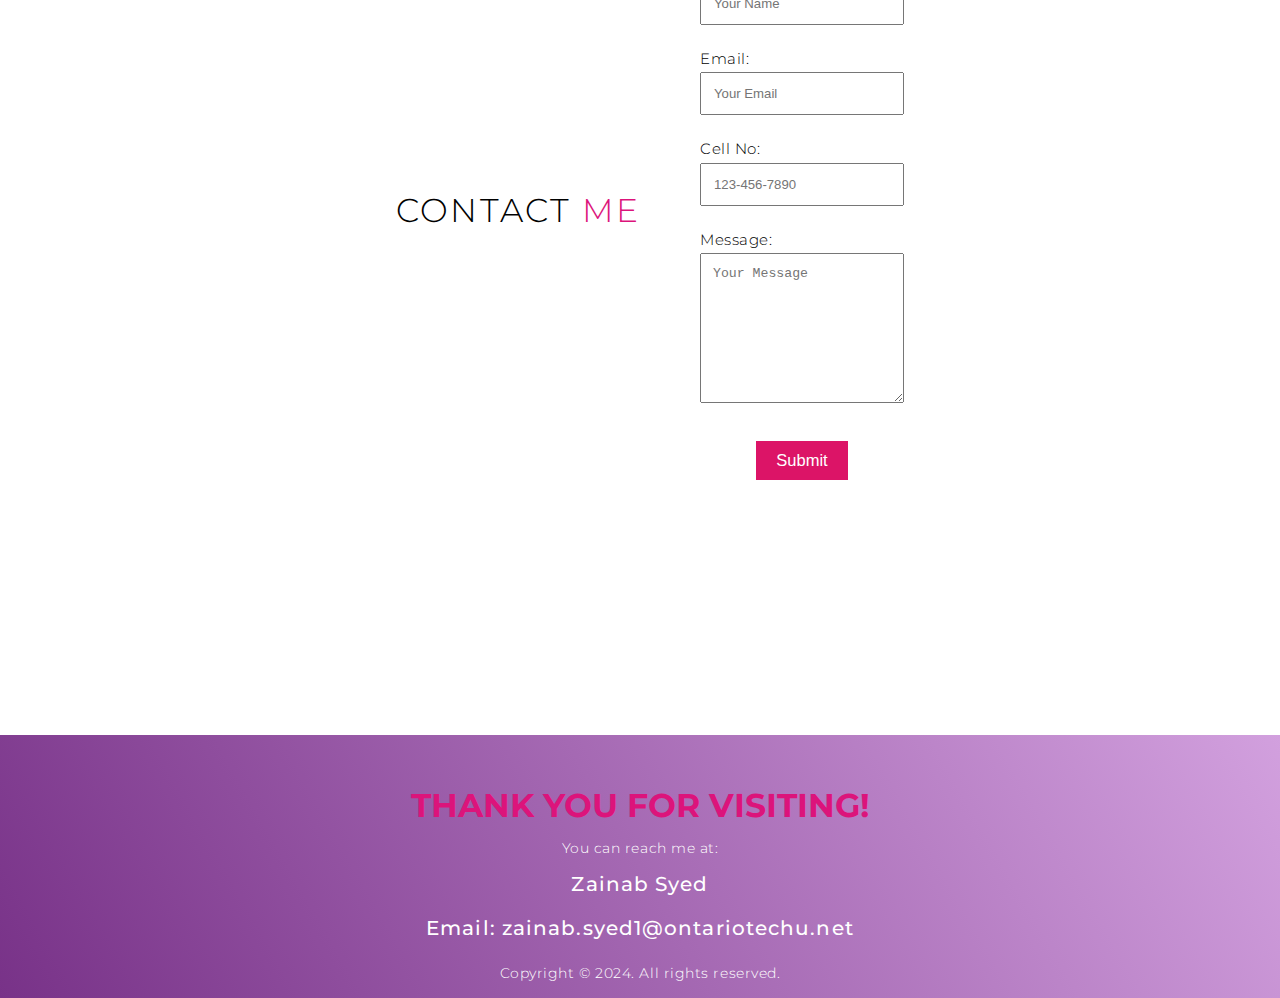
==== commit e9180009: "Update index.html" ====
--- a/index.html
+++ b/index.html
@@ -106,7 +106,7 @@
                     <p>I am currently pursuing my Bachelor's degree in Networking and IT Security at Ontario Tech
                         University, eager to explore the exciting world of technology and security.
 
-                        On the right are some of my Artworks!!</p>
+                        On the left are some of my Artworks!!</p>
                 </article>
                 <!-- End About Section -->
 
